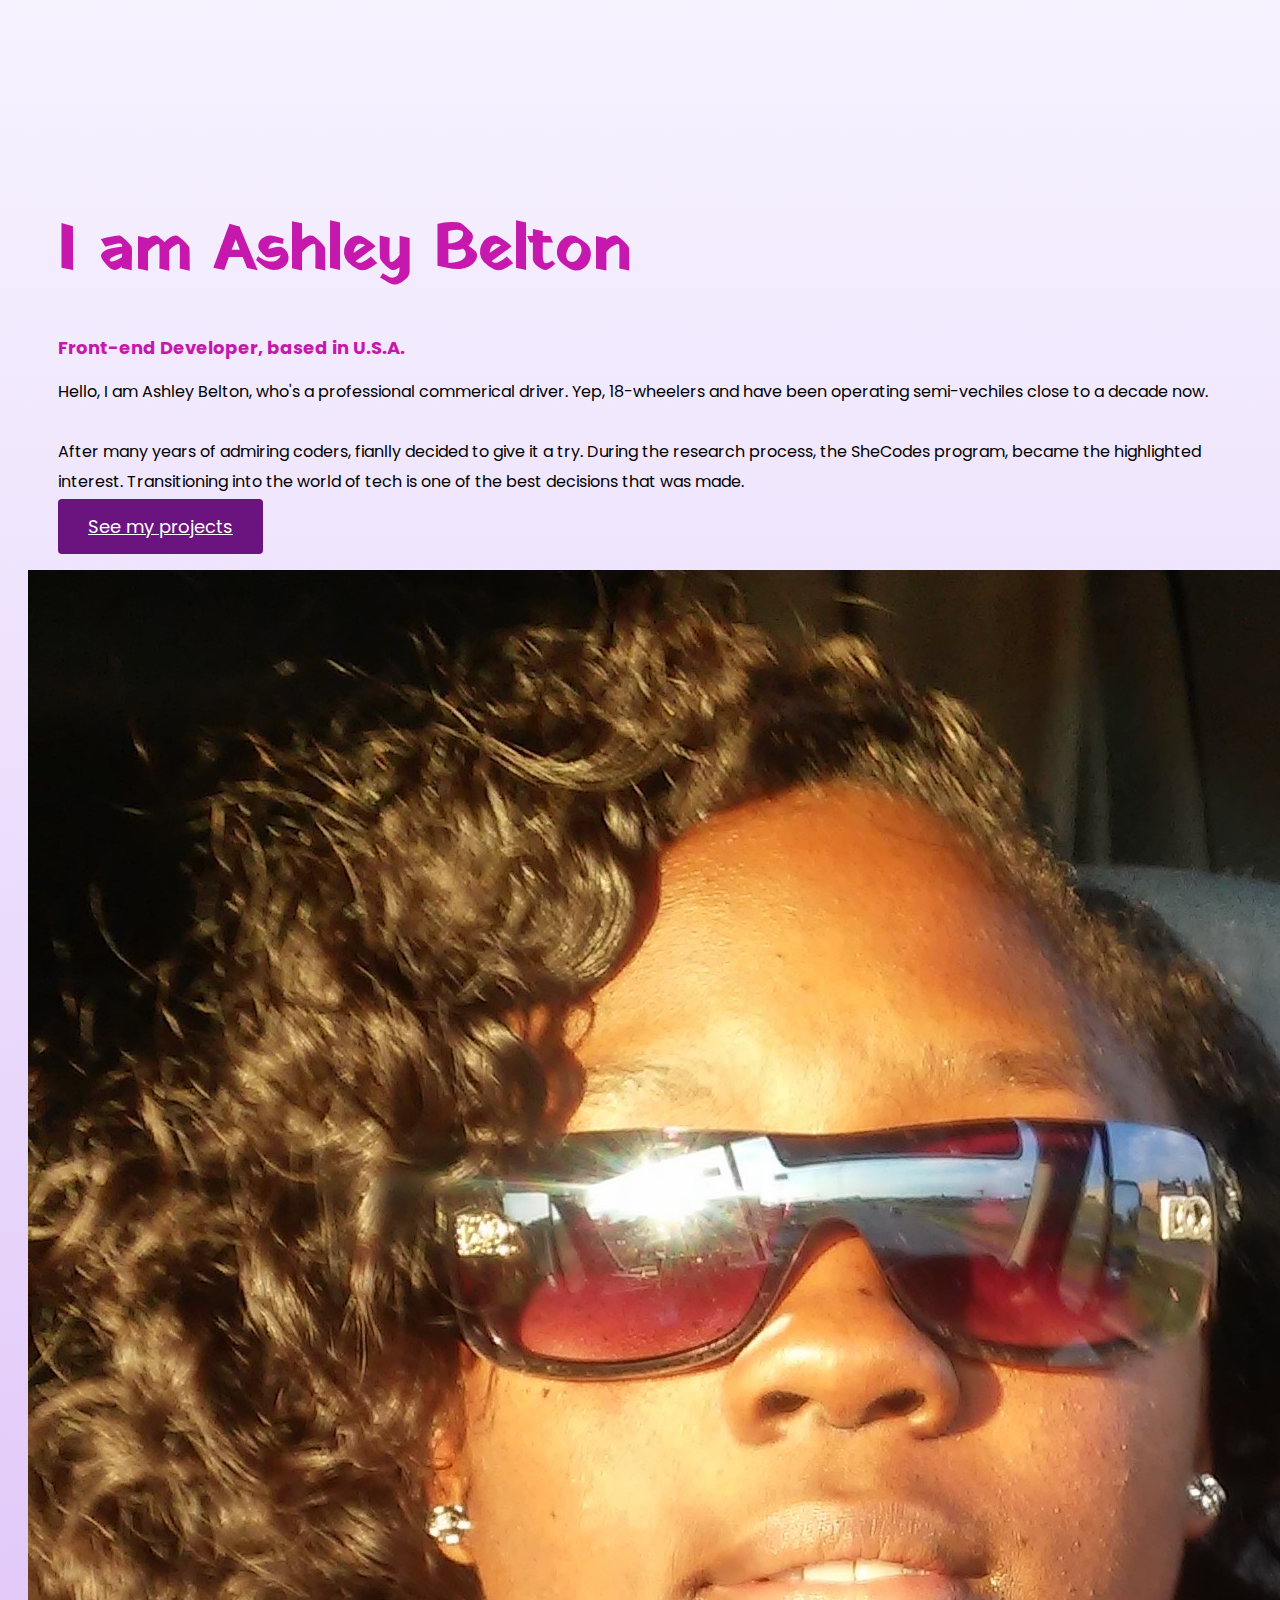
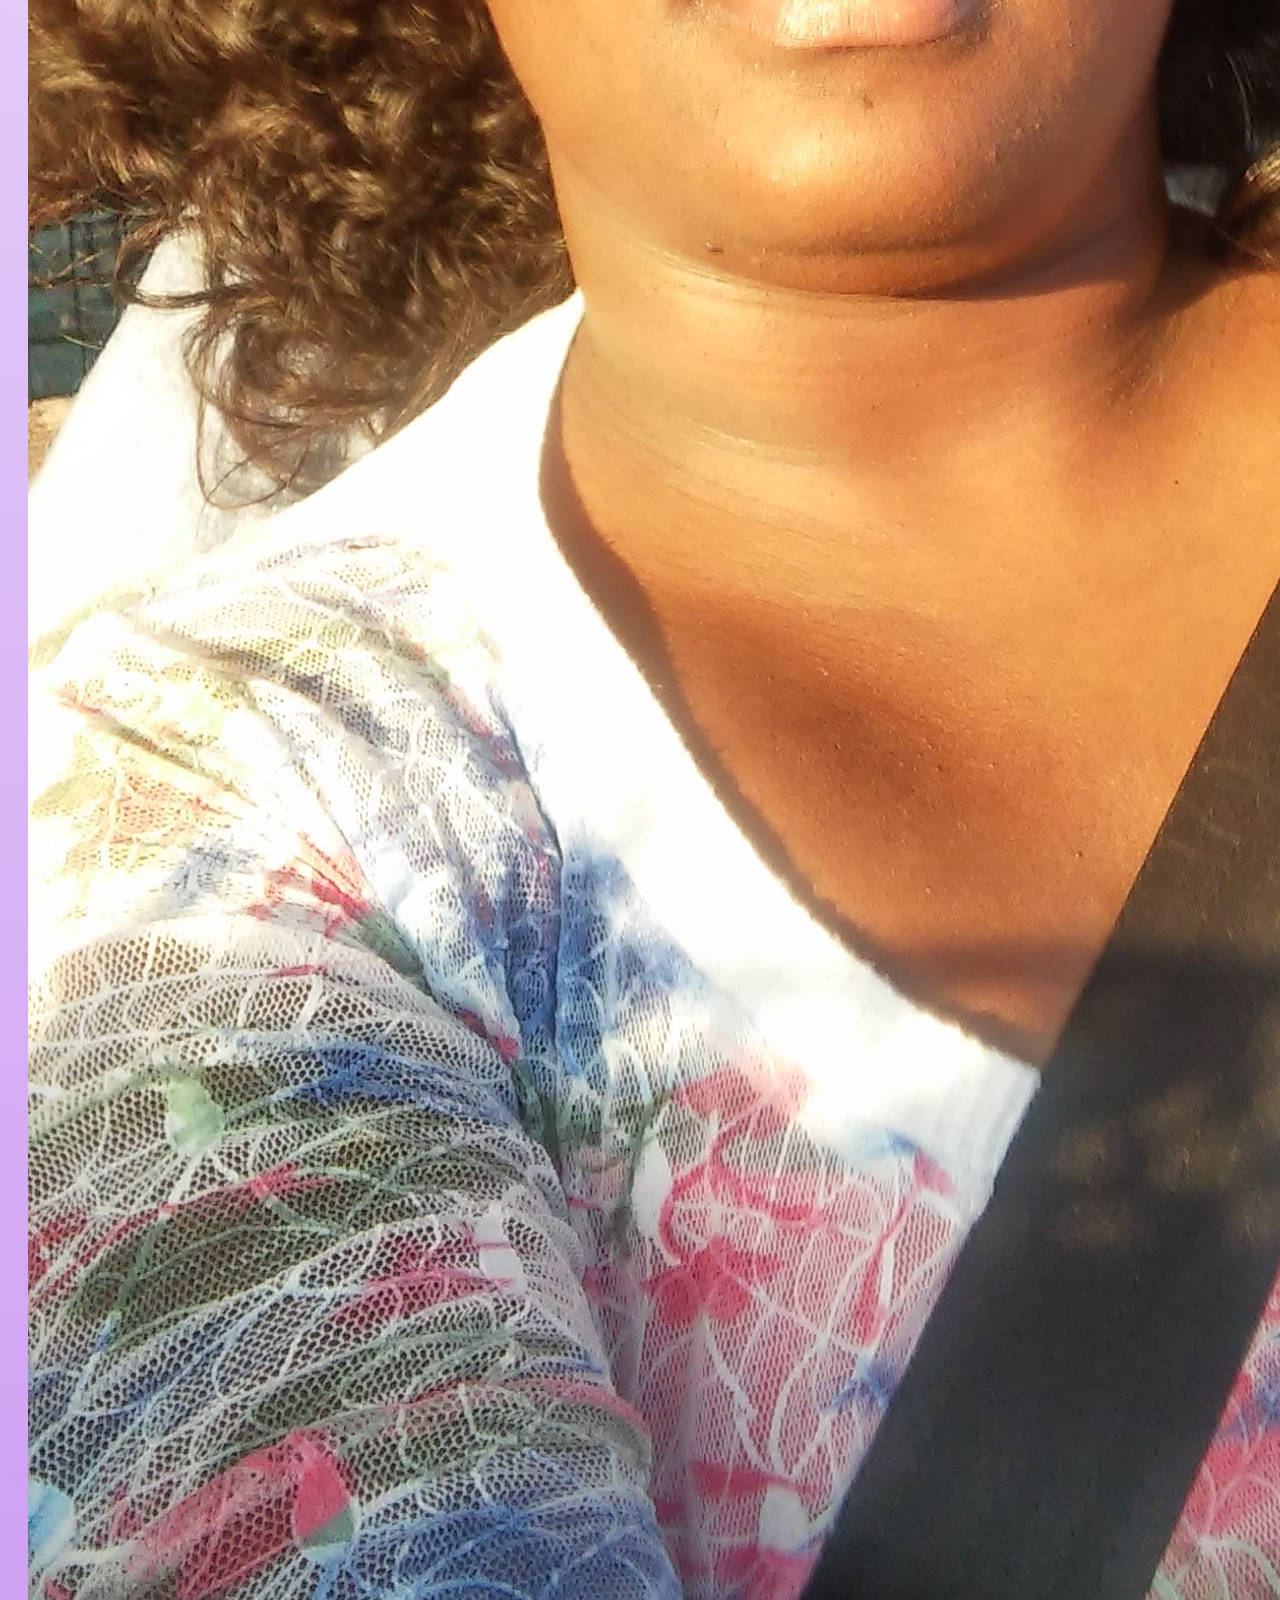
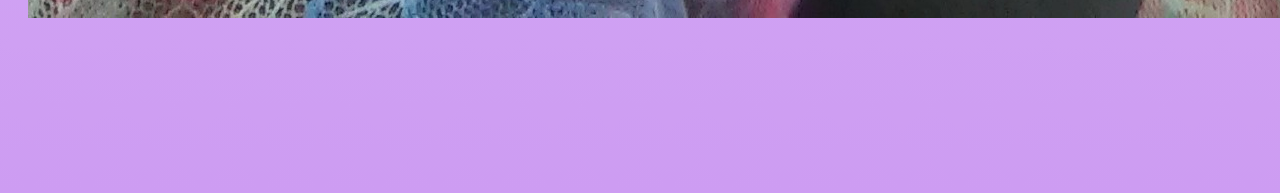
==== about.html @ a768344a "initial about.html and css" ====
<!DOCTYPE html>
<html lang="en">
  <head>
    <meta charset="UTF-8" />
    <meta http-equiv="X-UA-Compatible" content="IE=edge" />
    <meta name="viewport" content="width=device-width, initial-scale=1.0" />
    <meta
      name="description"
      content="Front-end developer from the U.S.A Ashley Belton showing recent projects to check out for job inqueries"
    />
    <link
      href="https://cdn.jsdelivr.net/npm/bootstrap@5.2.3/dist/css/bootstrap.min.css"
      rel="stylesheet"
      integrity="sha384-rbsA2VBKQhggwzxH7pPCaAqO46MgnOM80zW1RWuH61DGLwZJEdK2Kadq2F9CUG65"
      crossorigin="anonymous"
    />
    <link rel="preconnect" href="https://fonts.googleapis.com" />
    <link rel="preconnect" href="https://fonts.googleapis.com" />
    <link rel="preconnect" href="https://fonts.gstatic.com" crossorigin />
    <link
      href="https://fonts.googleapis.com/css2?family=MedievalSharp&family=PT+Mono&family=Permanent+Marker&family=Poppins:ital,wght@0,100;0,200;0,300;0,400;0,500;0,600;0,700;0,800;0,900;1,100;1,200;1,300;1,400;1,500;1,600;1,700;1,800;1,900&family=Shantell+Sans:ital,wght@0,300;0,400;0,600;1,300;1,400;1,500;1,600&family=Yatra+One&display=swap"
      rel="stylesheet"
    />
    <script
      src="https://cdn.jsdelivr.net/npm/bootstrap@5.2.3/dist/js/bootstrap.bundle.min.js"
      integrity="sha384-kenU1KFdBIe4zVF0s0G1M5b4hcpxyD9F7jL+jjXkk+Q2h455rYXK/7HAuoJl+0I4"
      crossorigin="anonymous"
    ></script>
    <link href="/src/styles.css" rel="stylesheet" />

    <title>Front-end Developer Ashley Belton</title>
  </head>
  <div class="about-section container">
    <div class="row">
        <div class="col-lg-6">
            <div class="about-section-content">
    <h1 class="about-header mb-4">I am Ashley Belton</h1>
    <h2 class="about-dev mb-4">Front-end Developer, based in U.S.A.</h2>
    <p class="mb-5">
      Hello, I am Ashley Belton, who's a professional commerical driver. Yep,
      18-wheelers and have been operating semi-vechiles close to a decade now.
      <br />
      <br />
      After many years of admiring coders, fianlly decided to give it a try.
      During the research process, the SheCodes program, became the highlighted
      interest. Transitioning into the world of tech is one of the best
      decisions that was made.
    </p>
    <a href="" class="btn btn-branding">See my projects</a>
    </div>
        </div>
        <div class="col-lg-6">
            <img src="images/0921161813b_HDR.jpg" alt="picture of me" class="img-fluid">
            </div>
            </div>
        </div>
  </body>
</html>
---- src/styles.css ----
:root {
  --primary-color: linear-gradient(to top, #cd9cf2 0%, #f6f3ff 100%);
  --secondary-color: #eed0dd;
  --box-shadow: 0 5px 10px rgba(0, 0, 0, 0.3);
  --accent-color: #6b137f;
  --ground-color: #c618ac;
  --heading-font-family: "Yatra One", cursive;
  --default-font-family: "Poppins", sans-serif;
}

body {
  background: var(--primary-color);
  font-family: var(--default-font-family);
}

h1,
h2,
h3 {
  color: var(--secondary-color);
  font-family: var(--heading-font-family);
  font-weight: bold;
}

h1 {
  font-size: 46px;
  line-height: 1.5;
}

h4 {
  font-family: var(--heading-font-family);
  font-size: 44px;
  color: var(--ground-color);
}
p {
  font-weight: normal;
  font-size: 16px;
  line-height: 30px;
}

.hero {
  background-image: url("https://images.unsplash.com/photo-1614853317094-072a63362e31?ixlib=rb-4.0.3&ixid=MnwxMjA3fDB8MHxwaG90by1wYWdlfHx8fGVufDB8fHx8&auto=format&fit=crop&w=870&q=80");
  text-align: center;
  padding: 160px 20px;
  background-repeat: no-repeat;
  background-size: 100%;
}

.hero h2 {
  font-family: var(--heading-font-family);
  font-weight: normal;
  line-height: 1.5;
  font-size: 68px;
}
.btn-branding {
  background: var(--accent-color);
  border-radius: 4px;
  color: white;
  font-size: 18px;
  line-height: 27px;
  padding: 15px 30px;
}
.btn-branding-outline {
  color: var(--accent-color);
  border: 1px solid var(--accent-color);
  border-radius: 10px;
  font-size: 18px;
  line-height: 27px;
  padding: 15px 30px;
}

.contact-link,
.about-link {
  color: var(--secondary-color);
  background: var(--ground-color);
  font-size: 24px;
  text-align: center;
  text-decoration: none;
  border-radius: 10px;
  padding: 15px 10px;
}
.navigation-link {
  display: flex;
  justify-content: center;
}
.navigation-link a {
  margin: 20px;
}

.navigation-link:hover {
  color: white;
}

.project-desciption {
  padding: 120px 60px;
}
.about-header,
.about-dev {
  color: var(--ground-color);
}
.about-section {
  padding: 160px 20px;
}

.about-section h1 {
  font-size: 64px;
  line-height: 80px;
}

.about-section h2 {
  font-size: 18px;
  font-family: var(--default-font-family);
}

.about-section-content {
  margin: 30px;
}

@media (max-width: 576px) {
  h1 {
    color: var(--ground-color);
    font-size: 48px;
    line-height: 1.5;
  }

  h2 {
    color: var(--ground-color);
    font-size: 22px;
    text-align: center;
  }
  h3 {
    color: var(--ground-color);
  }

  p {
    text-align: center;
  }
  .about-section {
    text-align: center;
    padding: 0;
  }
  .hero {
    background: var(--primary-color);
  }

  .btn-branding-outline {
    display: block;
    text-align: center;
    margin: 0 20px;
  }
}
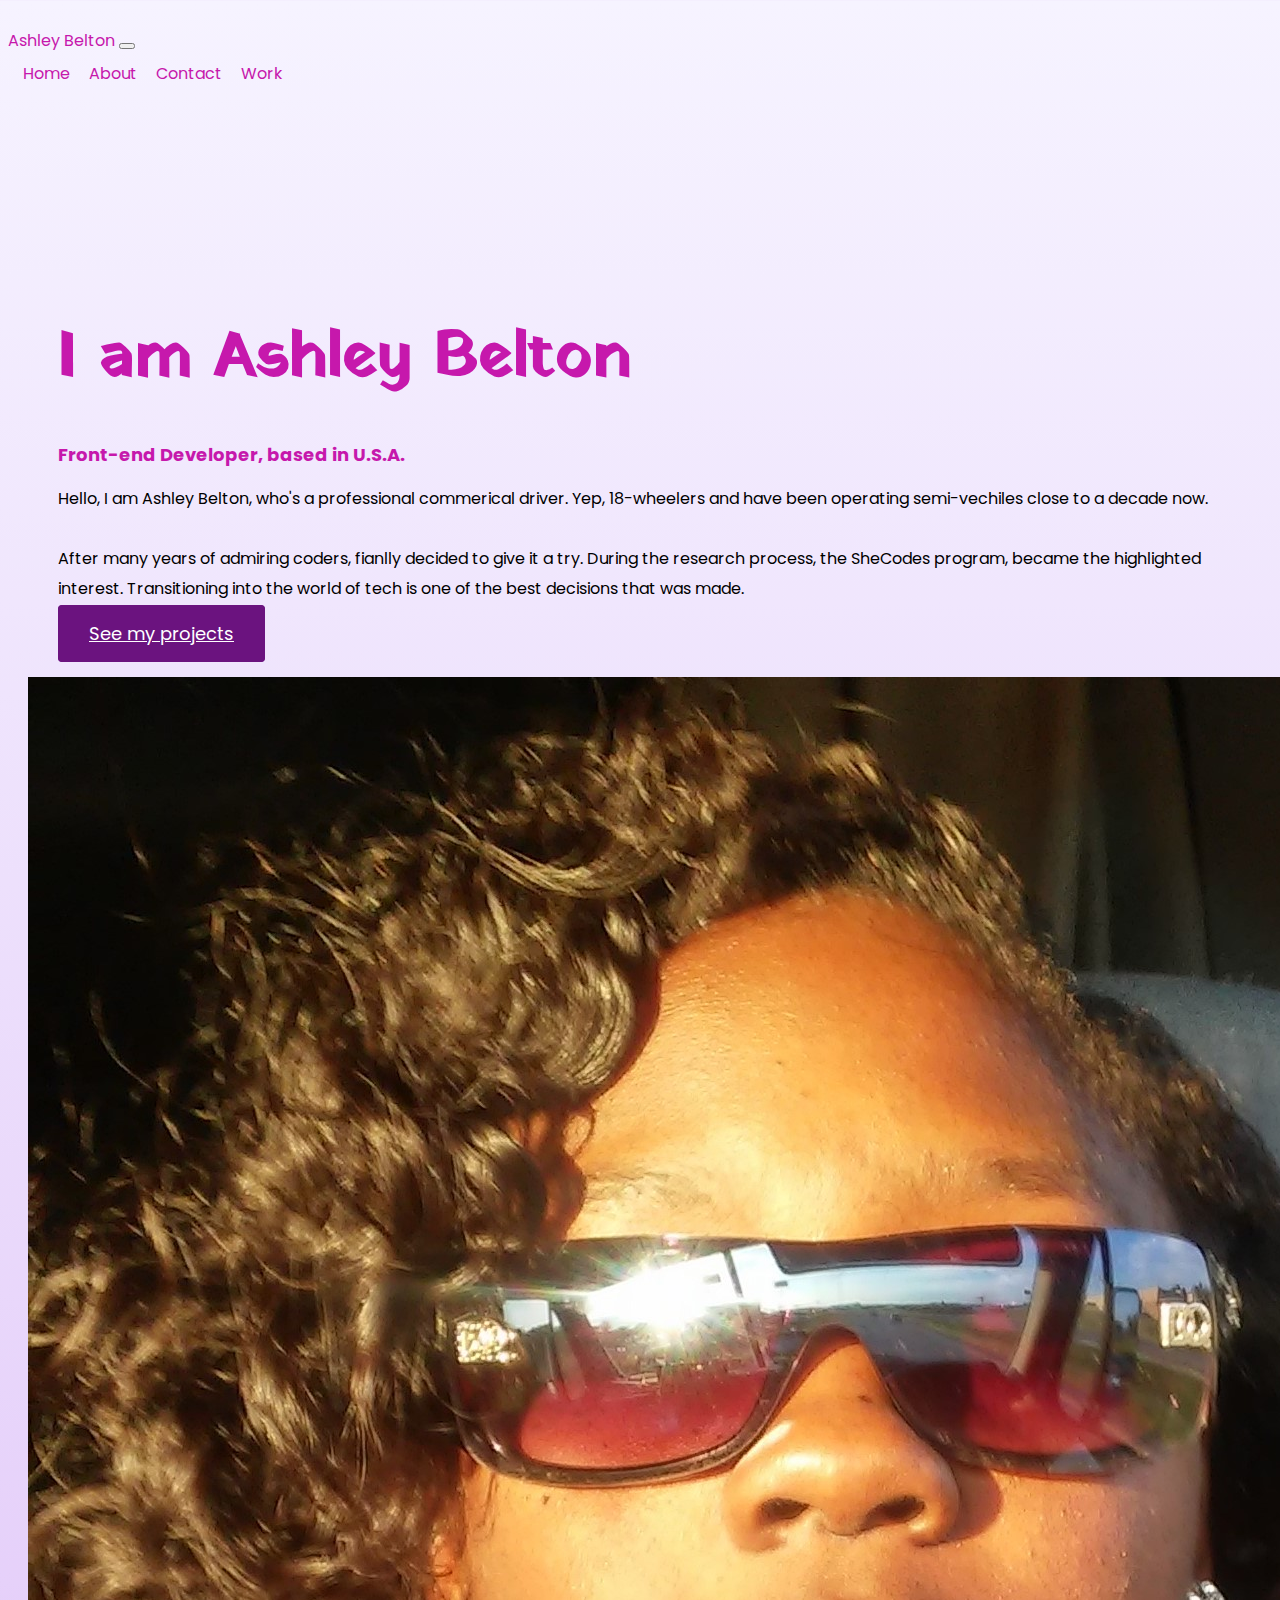
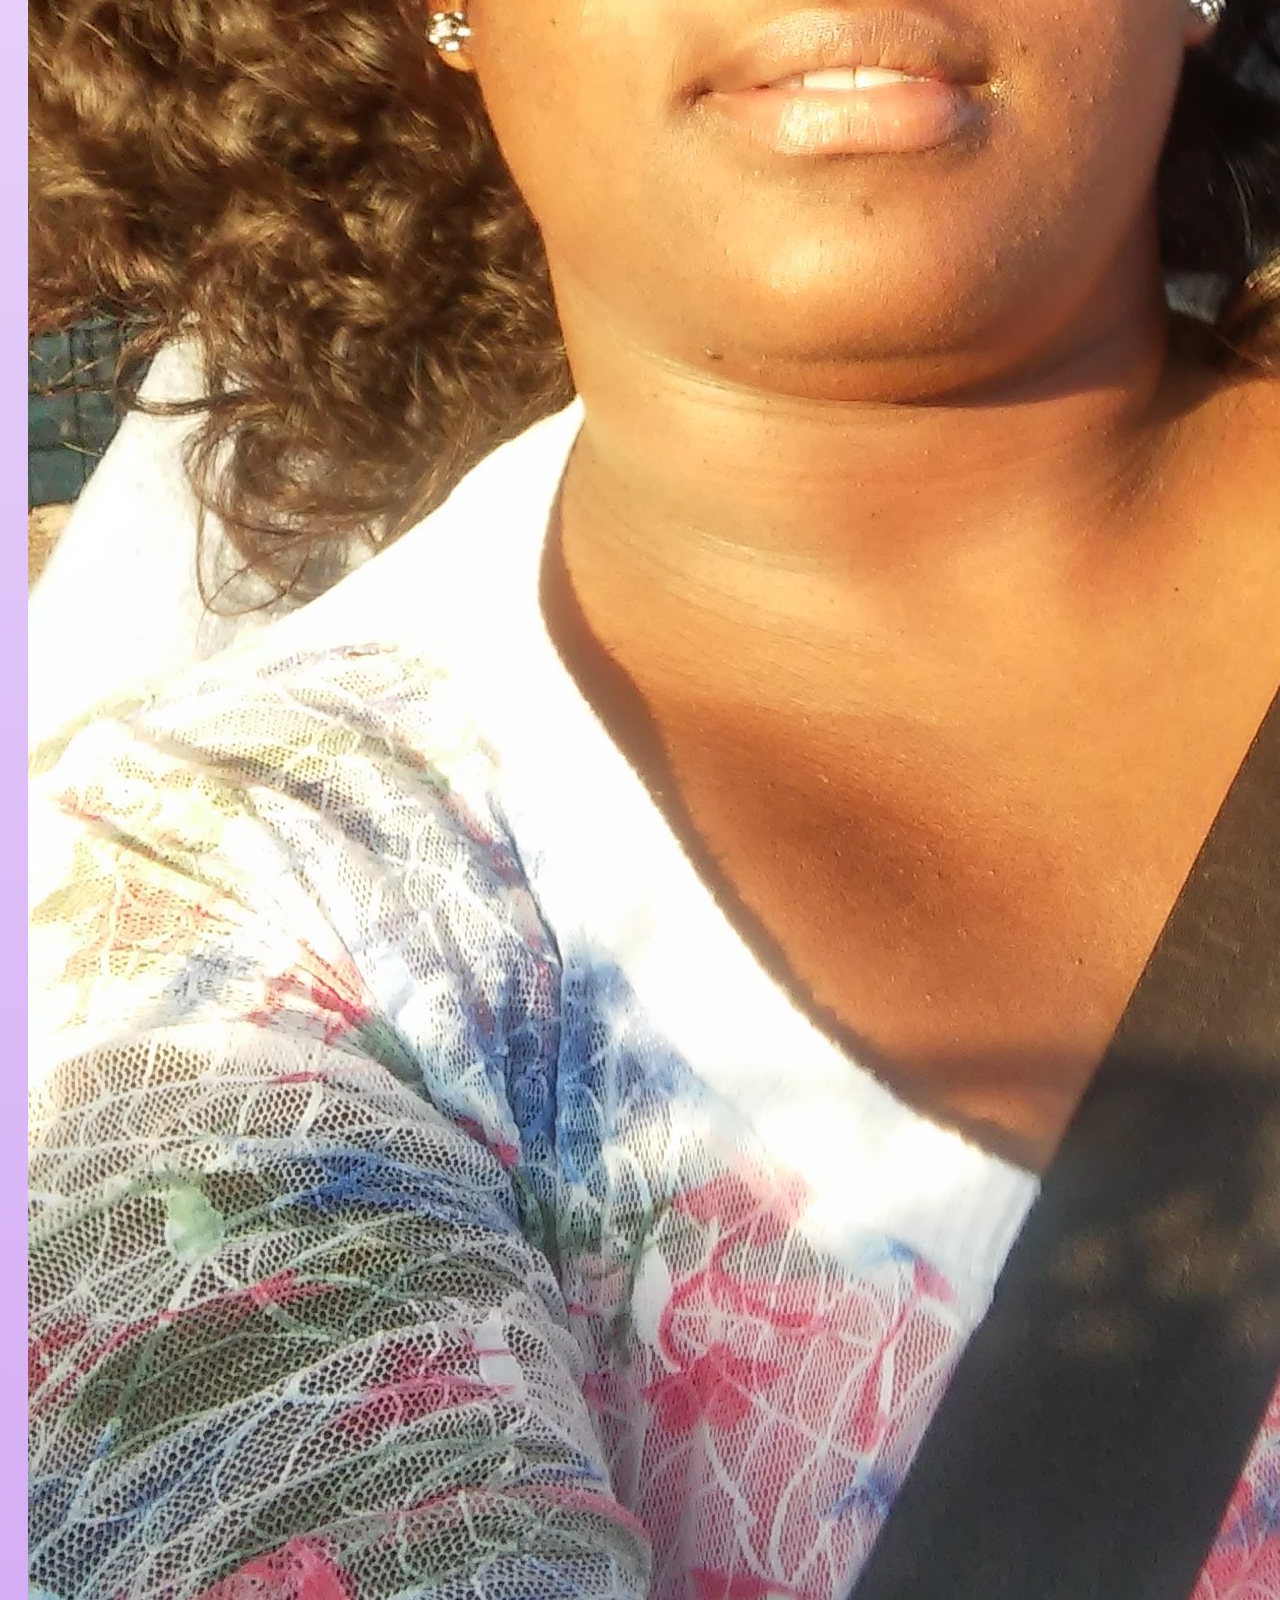
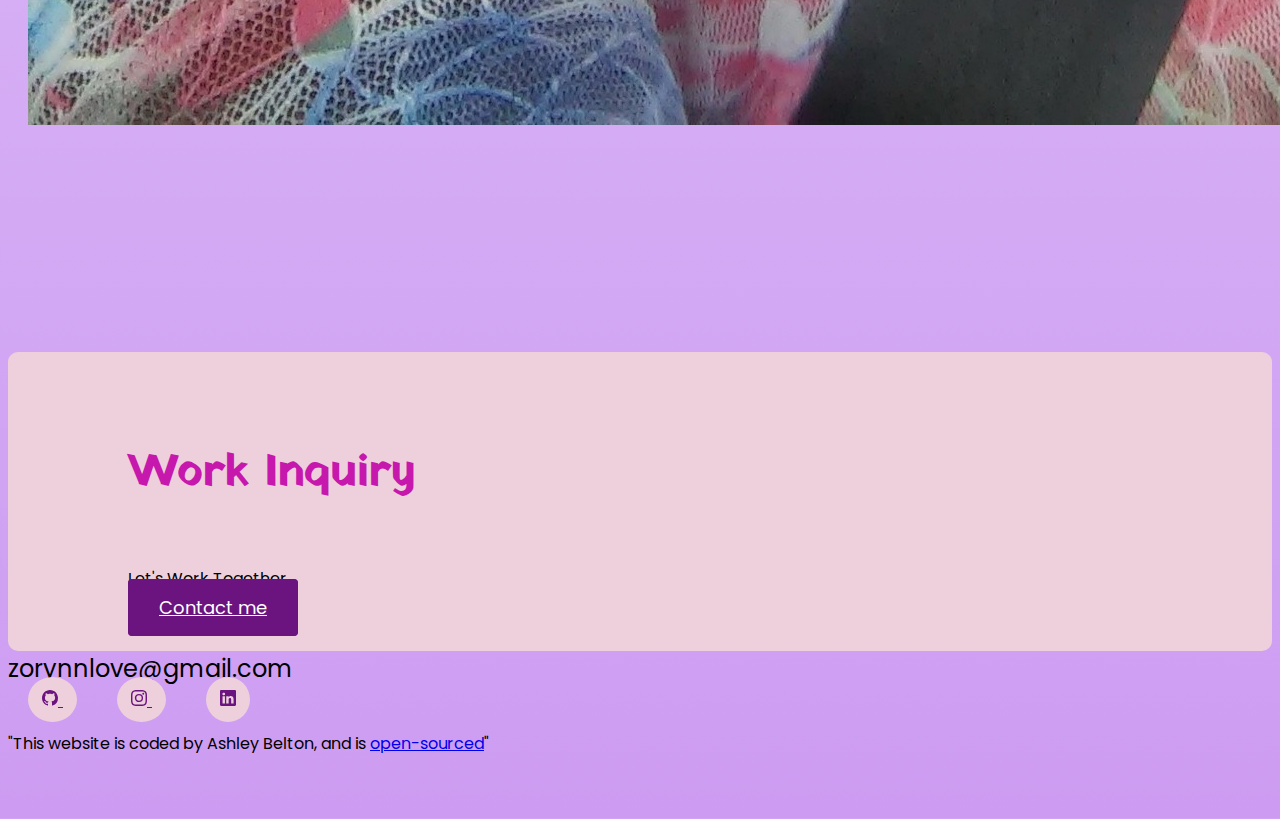
==== commit f723a81c: "added profile icon links and css" ====
--- a/about.html
+++ b/about.html
@@ -30,6 +30,50 @@
 
     <title>Front-end Developer Ashley Belton</title>
   </head>
+   <nav class="navbar navbar-expand-lg navbar-light bg-light fixed-top">
+      <div class="container">
+        <a class="navbar-brand" href="/">Ashley Belton</a>
+        <button
+          class="navbar-toggler"
+          type="button"
+          data-bs-toggle="collapse"
+          data-bs-target="#navbarNav"
+          aria-controls="navbarNav"
+          aria-expanded="false"
+          aria-label="Toggle navigation"
+        >
+          <span class="navbar-toggler-icon"></span>
+        </button>
+        <div class="collapse navbar-collapse" id="navbarNav">
+          <ul class="navbar-nav">
+            <li class="nav-item">
+              <a
+                class="nav-link active"
+                aria-current="page"
+                title="Homepage"
+                href="/"
+                >Home</a
+              >
+            </li>
+            <li class="nav-item">
+              <a class="nav-link" title="About Ashley" href="/about.html"
+                >About</a
+              >
+            </li>
+            <li class="nav-item">
+              <a class="nav-link" title="Contact Ashley" href="/contact.html"
+                >Contact</a
+              >
+            </li>
+            <li class="nav-item">
+              <a class="nav-link" title="Ashley's Works" href="/work.html"
+                >Work</a
+              >
+            </li>
+          </ul>
+        </div>
+      </div>
+    </nav>
   <div class="about-section container">
     <div class="row">
         <div class="col-lg-6">
@@ -54,5 +98,92 @@
             </div>
             </div>
         </div>
+         <footer>
+        <div class="contact-box justify-content-between mb-5 d-none d-md-flex">
+          <div>
+            <h4>Work Inquiry</h4>
+            <p class="text-muted">Let's Work Together</p>
+          </div>
+          <div>
+            <a href="/contact.html" class="btn btn-branding mt-3" title="Contact me">Contact me</a>
+          </div>
+        </div>
+        <div class="d-flex justify-content-center mb-5">
+          <a
+            href="mailto:zorynnlove@gmail.com"
+            class="email-link"
+            title="Email Ashley"
+            >zorynnlove@gmail.com</a
+          >
+        </div>
+        <div class="social-links d-flex justify-content-center">
+          <a
+            href="https://www.github.com/arbelton"
+            target="_blank"
+            title="Github Profile"
+          >
+            <i class="bi bi-github"></i
+            ><svg
+              xmlns="http://www.w3.org/2000/svg"
+              width="16"
+              height="16"
+              fill="currentColor"
+              class="bi bi-github"
+              viewBox="0 0 16 16"
+            >
+              <path
+                d="M8 0C3.58 0 0 3.58 0 8c0 3.54 2.29 6.53 5.47 7.59.4.07.55-.17.55-.38 0-.19-.01-.82-.01-1.49-2.01.37-2.53-.49-2.69-.94-.09-.23-.48-.94-.82-1.13-.28-.15-.68-.52-.01-.53.63-.01 1.08.58 1.23.82.72 1.21 1.87.87 2.33.66.07-.52.28-.87.51-1.07-1.78-.2-3.64-.89-3.64-3.95 0-.87.31-1.59.82-2.15-.08-.2-.36-1.02.08-2.12 0 0 .67-.21 2.2.82.64-.18 1.32-.27 2-.27.68 0 1.36.09 2 .27 1.53-1.04 2.2-.82 2.2-.82.44 1.1.16 1.92.08 2.12.51.56.82 1.27.82 2.15 0 3.07-1.87 3.75-3.65 3.95.29.25.54.73.54 1.48 0 1.07-.01 1.93-.01 2.2 0 .21.15.46.55.38A8.012 8.012 0 0 0 16 8c0-4.42-3.58-8-8-8z"
+              />
+            </svg>
+          </a>
+          <a
+            href="https://www.instagram.com/renie.ma"
+            target="_blank"
+            title="Instagram Profile"
+          >
+            <i class="bi bi-instagram"></i
+            ><svg
+              xmlns="http://www.w3.org/2000/svg"
+              width="16"
+              height="16"
+              fill="currentColor"
+              class="bi bi-instagram"
+              viewBox="0 0 16 16"
+            >
+              <path
+                d="M8 0C5.829 0 5.556.01 4.703.048 3.85.088 3.269.222 2.76.42a3.917 3.917 0 0 0-1.417.923A3.927 3.927 0 0 0 .42 2.76C.222 3.268.087 3.85.048 4.7.01 5.555 0 5.827 0 8.001c0 2.172.01 2.444.048 3.297.04.852.174 1.433.372 1.942.205.526.478.972.923 1.417.444.445.89.719 1.416.923.51.198 1.09.333 1.942.372C5.555 15.99 5.827 16 8 16s2.444-.01 3.298-.048c.851-.04 1.434-.174 1.943-.372a3.916 3.916 0 0 0 1.416-.923c.445-.445.718-.891.923-1.417.197-.509.332-1.09.372-1.942C15.99 10.445 16 10.173 16 8s-.01-2.445-.048-3.299c-.04-.851-.175-1.433-.372-1.941a3.926 3.926 0 0 0-.923-1.417A3.911 3.911 0 0 0 13.24.42c-.51-.198-1.092-.333-1.943-.372C10.443.01 10.172 0 7.998 0h.003zm-.717 1.442h.718c2.136 0 2.389.007 3.232.046.78.035 1.204.166 1.486.275.373.145.64.319.92.599.28.28.453.546.598.92.11.281.24.705.275 1.485.039.843.047 1.096.047 3.231s-.008 2.389-.047 3.232c-.035.78-.166 1.203-.275 1.485a2.47 2.47 0 0 1-.599.919c-.28.28-.546.453-.92.598-.28.11-.704.24-1.485.276-.843.038-1.096.047-3.232.047s-2.39-.009-3.233-.047c-.78-.036-1.203-.166-1.485-.276a2.478 2.478 0 0 1-.92-.598 2.48 2.48 0 0 1-.6-.92c-.109-.281-.24-.705-.275-1.485-.038-.843-.046-1.096-.046-3.233 0-2.136.008-2.388.046-3.231.036-.78.166-1.204.276-1.486.145-.373.319-.64.599-.92.28-.28.546-.453.92-.598.282-.11.705-.24 1.485-.276.738-.034 1.024-.044 2.515-.045v.002zm4.988 1.328a.96.96 0 1 0 0 1.92.96.96 0 0 0 0-1.92zm-4.27 1.122a4.109 4.109 0 1 0 0 8.217 4.109 4.109 0 0 0 0-8.217zm0 1.441a2.667 2.667 0 1 1 0 5.334 2.667 2.667 0 0 1 0-5.334z"
+              />
+            </svg>
+          </a>
+          <a
+            href="https://www.linkedin.com/in/ashley-belton"
+            target="_blank"
+            title="LinkedIn Profile"
+          >
+            <i class="bi bi-linkedin"></i
+            ><svg
+              xmlns="http://www.w3.org/2000/svg"
+              width="16"
+              height="16"
+              fill="currentColor"
+              class="bi bi-linkedin"
+              viewBox="0 0 16 16"
+            >
+              <path
+                d="M0 1.146C0 .513.526 0 1.175 0h13.65C15.474 0 16 .513 16 1.146v13.708c0 .633-.526 1.146-1.175 1.146H1.175C.526 16 0 15.487 0 14.854V1.146zm4.943 12.248V6.169H2.542v7.225h2.401zm-1.2-8.212c.837 0 1.358-.554 1.358-1.248-.015-.709-.52-1.248-1.342-1.248-.822 0-1.359.54-1.359 1.248 0 .694.521 1.248 1.327 1.248h.016zm4.908 8.212V9.359c0-.216.016-.432.08-.586.173-.431.568-.878 1.232-.878.869 0 1.216.662 1.216 1.634v3.865h2.401V9.25c0-2.22-1.184-3.252-2.764-3.252-1.274 0-1.845.7-2.165 1.193v.025h-.016a5.54 5.54 0 0 1 .016-.025V6.169h-2.4c.03.678 0 7.225 0 7.225h2.4z"
+              />
+            </svg>
+          </a>
+        </div>
+        <p class="text-center mt-5">
+          "This website is coded by Ashley Belton, and is
+          <a
+            href="https://github.com/arbelton/portfolio--project"
+            target="_blank"
+          >
+            open-sourced</a
+          >"
+        </p>
+      </footer>
   </body>
 </html>
--- a/src/styles.css
+++ b/src/styles.css
@@ -53,6 +53,7 @@
 }
 .btn-branding {
   background: var(--accent-color);
+  border: 1px solid var(--accent-color);
   border-radius: 4px;
   color: white;
   font-size: 18px;
@@ -114,6 +115,99 @@
 .about-section-content {
   margin: 30px;
 }
+.content-container {
+  padding: 160px 20px;
+}
+
+.content h1 {
+  font-size: 64px;
+  line-height: 80px;
+  color: var(--ground-color);
+}
+
+.content h2 {
+  font-size: 18px;
+  font-family: var(--default-font-family);
+}
+
+.content h3 {
+  font-size: 24px;
+  line-height: 1.5;
+  color: var(--ground-color);
+  font-family: var(--default-font-family);
+}
+
+.content p {
+  font-size: 14px;
+}
+
+.content {
+  margin: 30px;
+}
+nav {
+  padding: 20px 0;
+}
+
+nav ul {
+  padding: 0;
+  margin: 0;
+}
+
+nav li {
+  display: inline;
+  list-style: none;
+  line-height: 42px;
+  margin-left: 15px;
+}
+
+nav a {
+  text-decoration: none;
+  color: var(--ground-color);
+  transition: all 100ms ease-in-out;
+}
+
+nav a:hover,
+nav li.active a {
+  color: blueviolet;
+}
+footer {
+  margin: 60px 0;
+}
+
+footer .contact-box {
+  background: var(--secondary-color);
+  padding: 30px 120px;
+  border-radius: 10px;
+}
+
+footer .contact-box p {
+  margin: 0;
+}
+
+footer .email-link {
+  text-decoration: none;
+  color: black;
+  font-size: 24px;
+}
+
+footer .email-link:hover {
+  color: var(--secondary-color);
+}
+
+footer .social-links a {
+  margin: 0 20px;
+  color: var(--accent-color);
+  background: var(--secondary-color);
+  padding: 10px 14px;
+  border-radius: 50%;
+  font-size: 18px;
+  transition: all 100ms ease-in-out;
+}
+
+footer .social-links a:hover {
+  color: white;
+  background: var(--ground-color);
+}
 
 @media (max-width: 576px) {
   h1 {
@@ -147,4 +241,8 @@
     text-align: center;
     margin: 0 20px;
   }
-}
+  .content {
+    text-align: center;
+    padding: 0;
+  }
+}
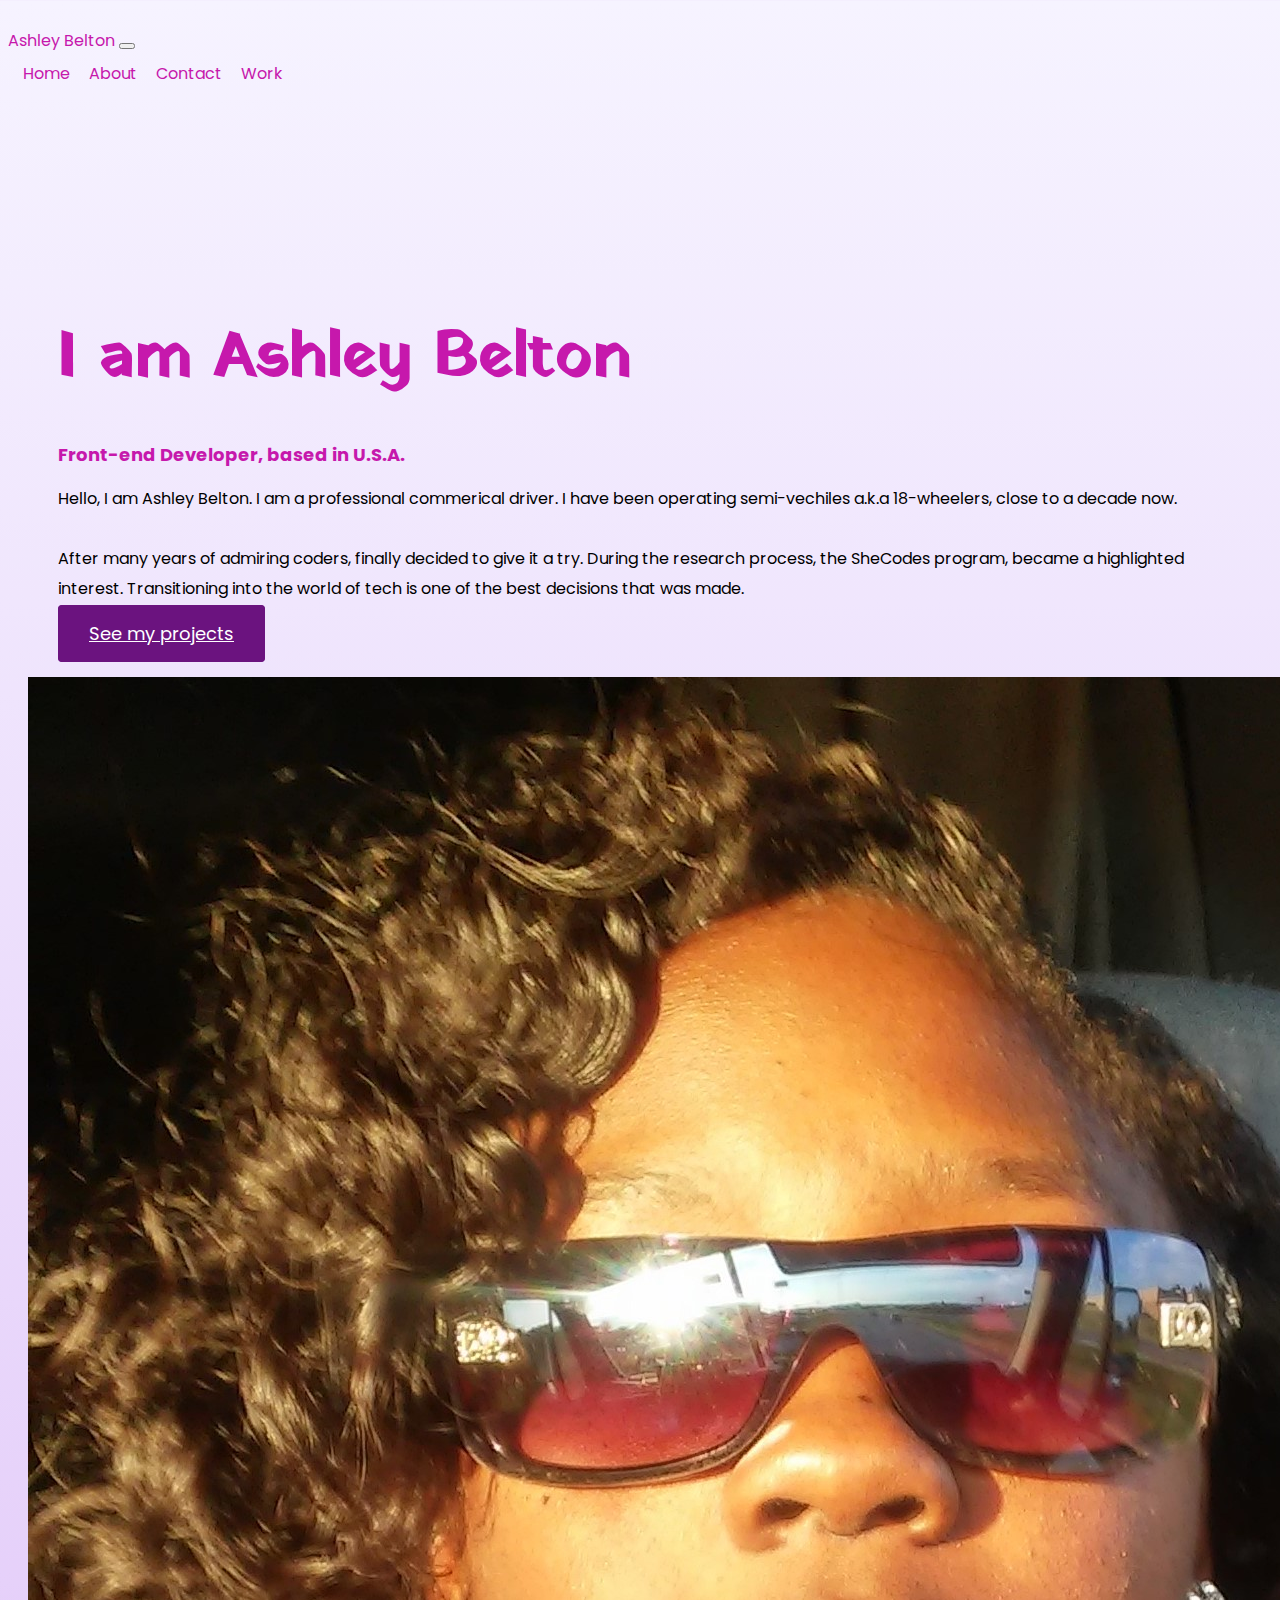
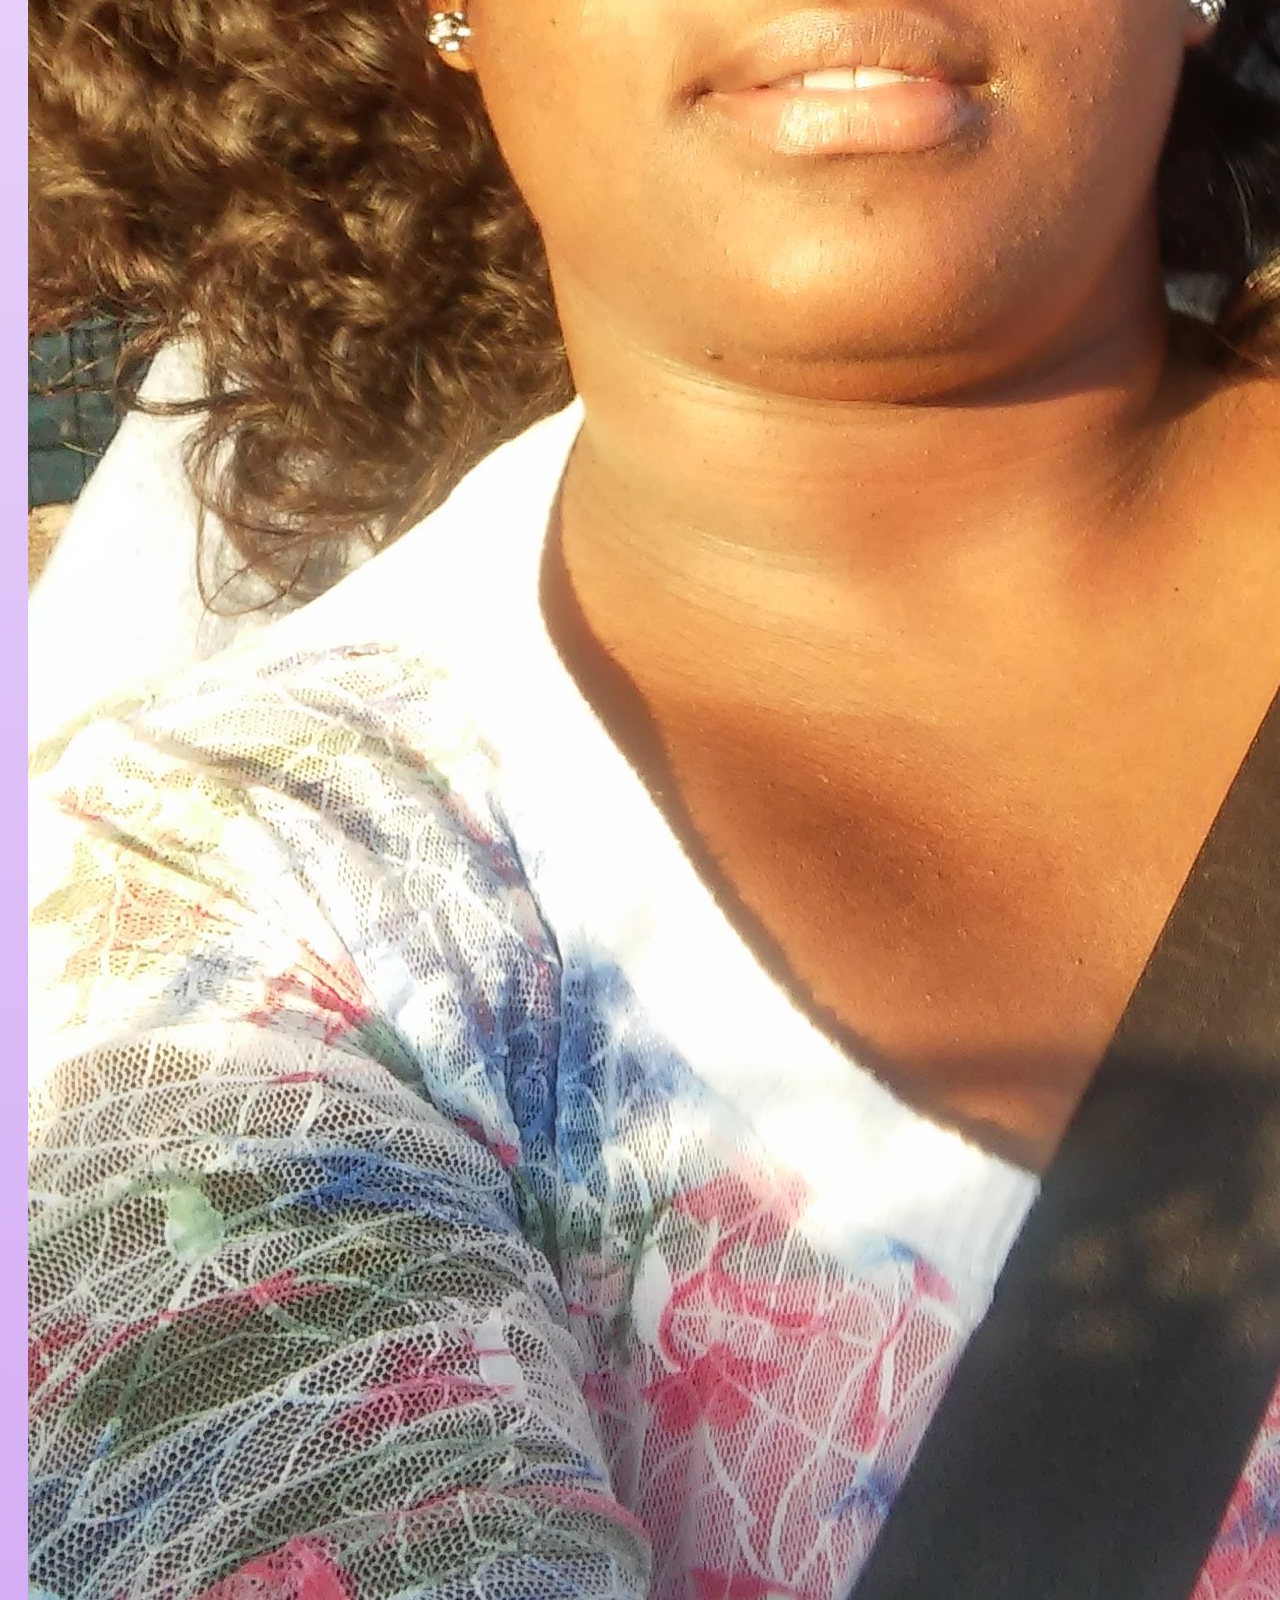
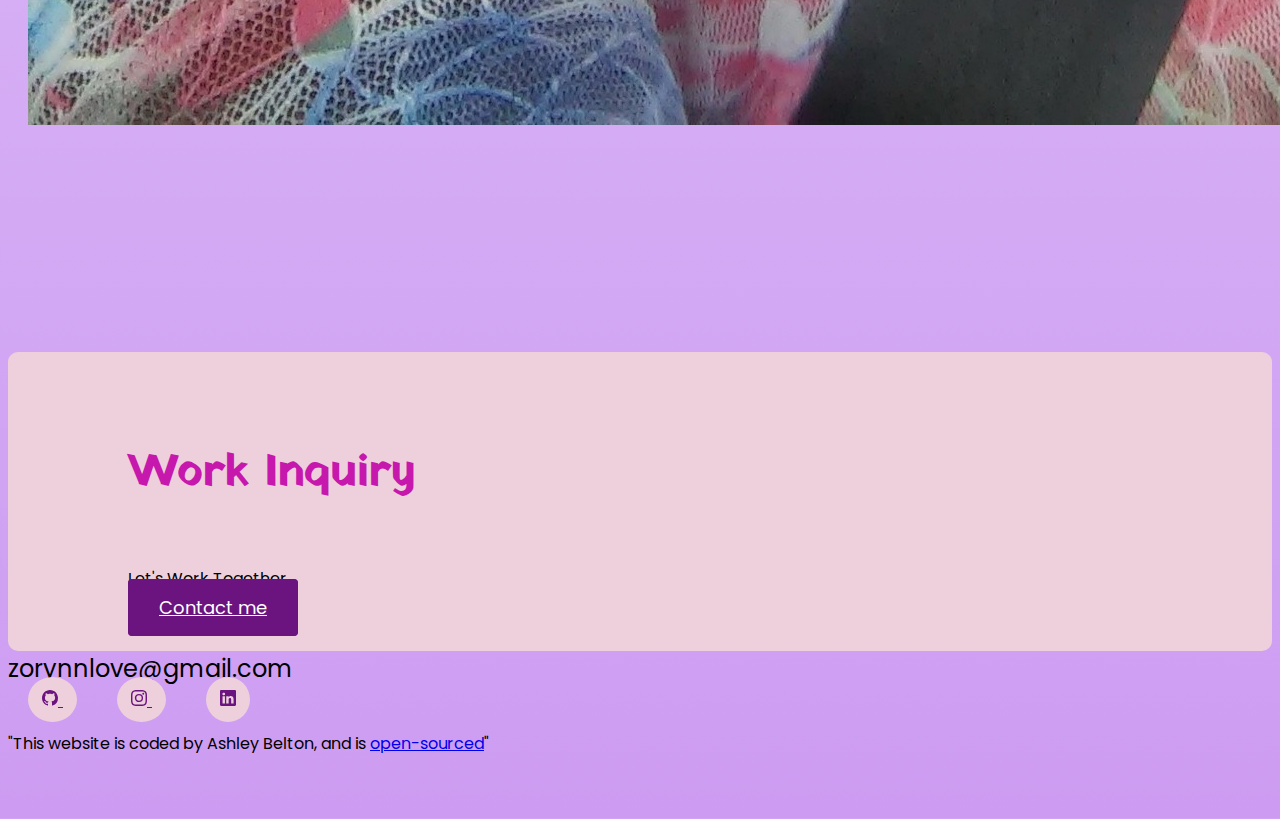
==== commit 839f1ae7: "revised about page" ====
--- a/about.html
+++ b/about.html
@@ -81,12 +81,11 @@
     <h1 class="about-header mb-4">I am Ashley Belton</h1>
     <h2 class="about-dev mb-4">Front-end Developer, based in U.S.A.</h2>
     <p class="mb-5">
-      Hello, I am Ashley Belton, who's a professional commerical driver. Yep,
-      18-wheelers and have been operating semi-vechiles close to a decade now.
+      Hello, I am Ashley Belton. I am a professional commerical driver. I have been operating semi-vechiles a.k.a 18-wheelers, close to a decade now.
       <br />
       <br />
-      After many years of admiring coders, fianlly decided to give it a try.
-      During the research process, the SheCodes program, became the highlighted
+      After many years of admiring coders, finally decided to give it a try.
+      During the research process, the SheCodes program, became a highlighted
       interest. Transitioning into the world of tech is one of the best
       decisions that was made.
     </p>
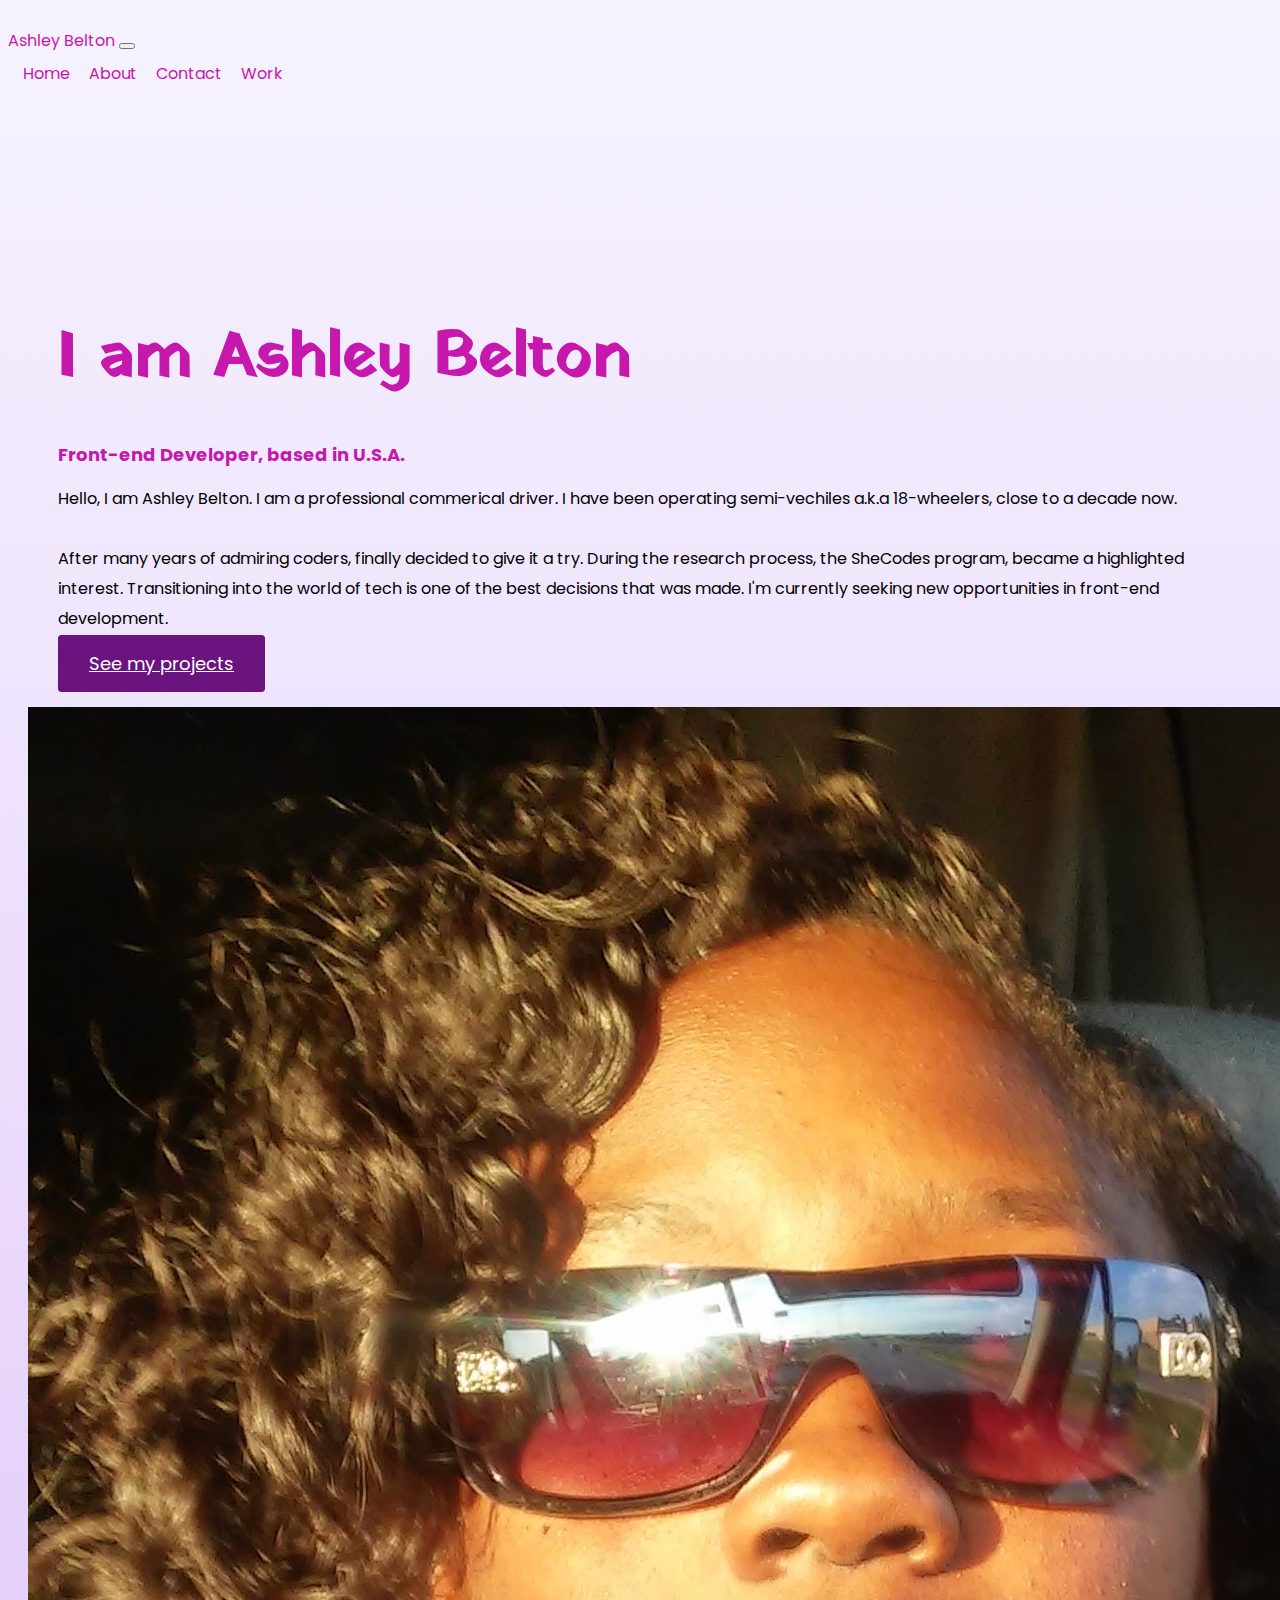
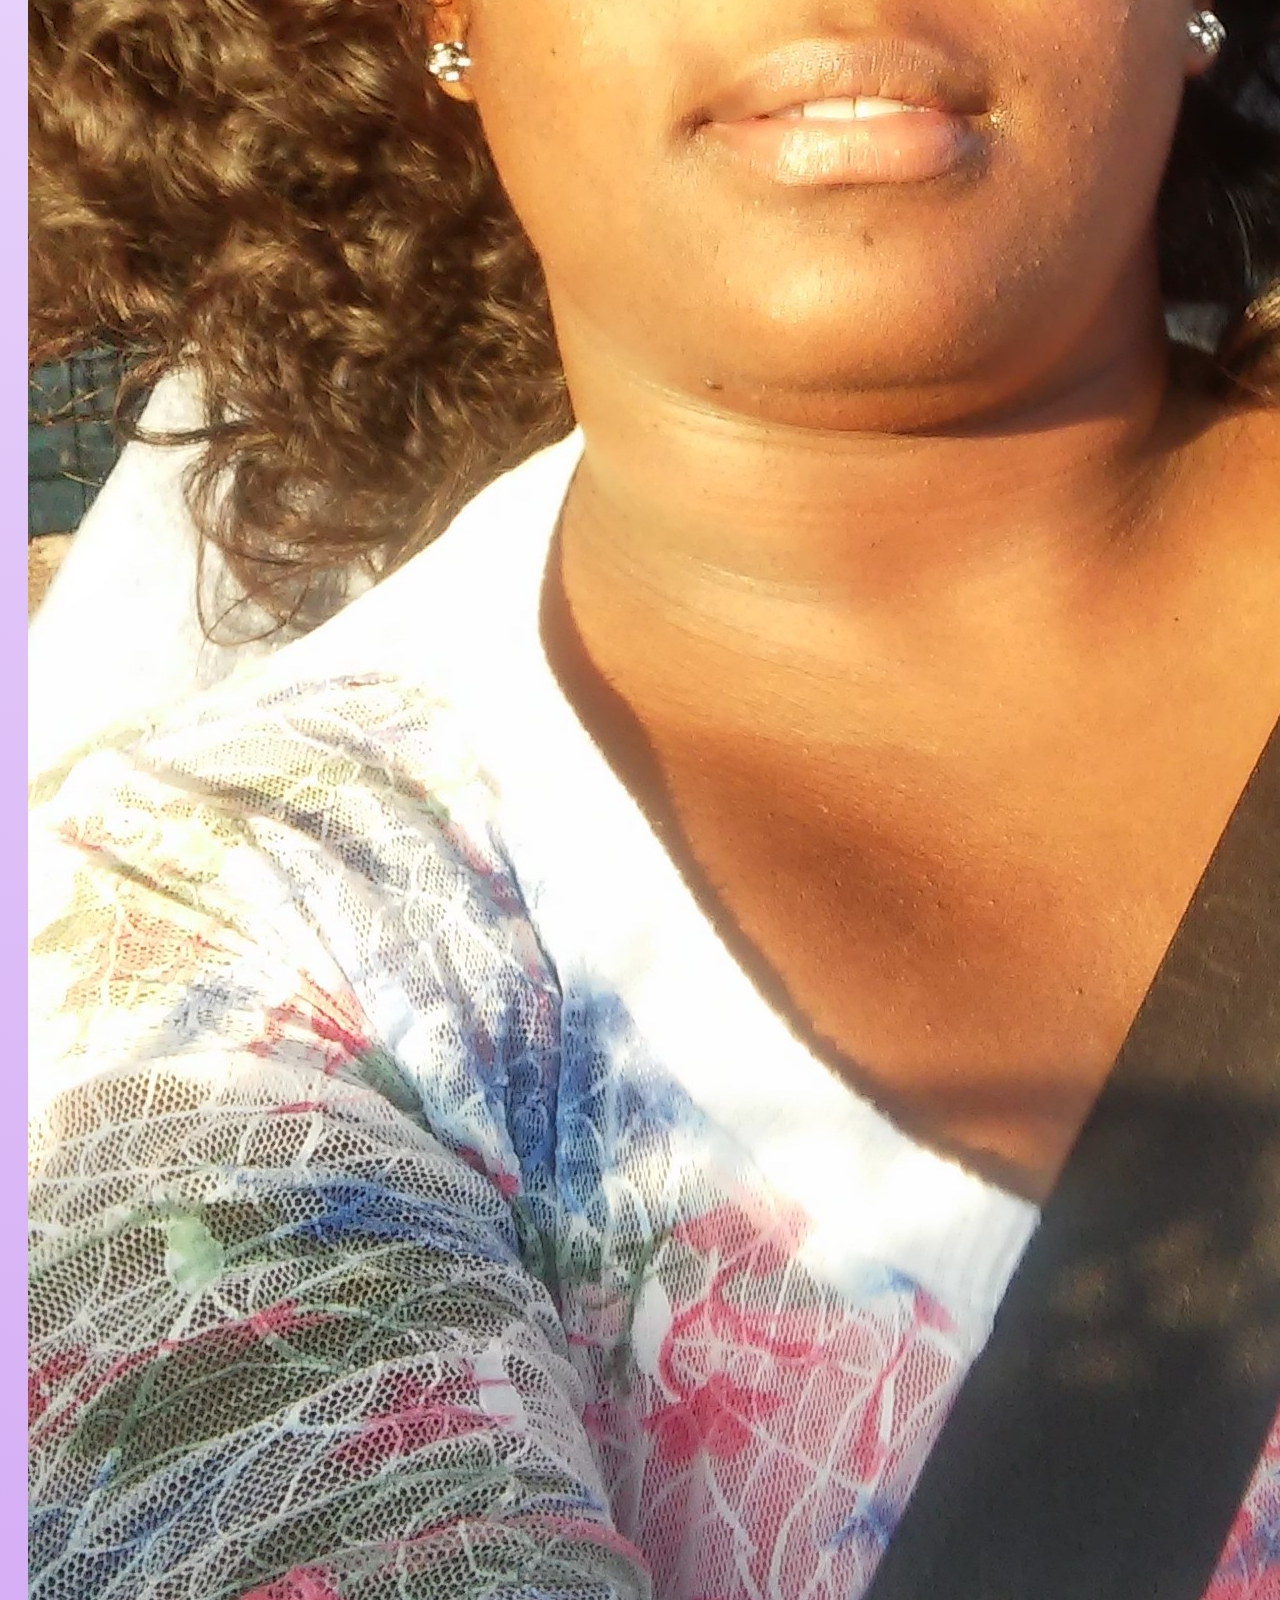
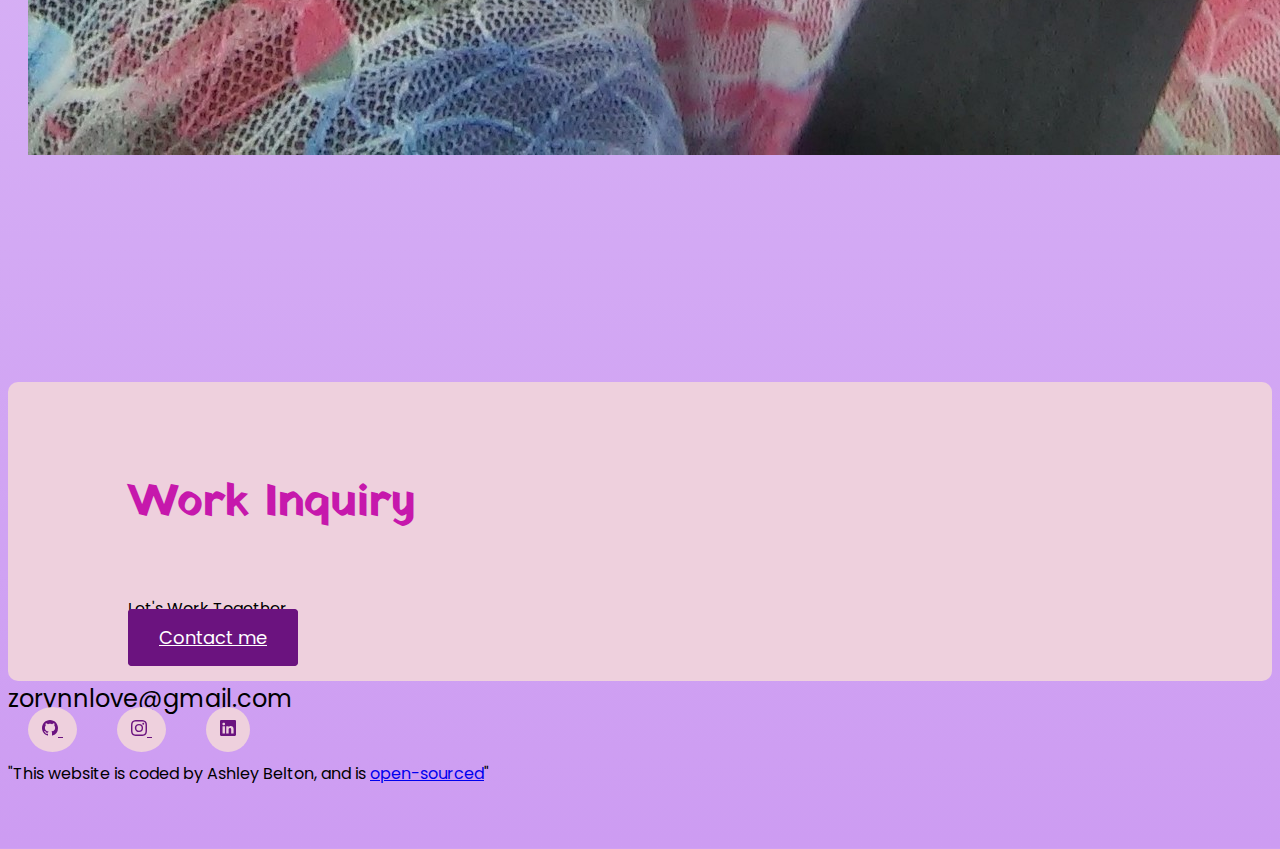
==== commit 29fa5bca: "updated about page" ====
--- a/about.html
+++ b/about.html
@@ -87,7 +87,7 @@
       After many years of admiring coders, finally decided to give it a try.
       During the research process, the SheCodes program, became a highlighted
       interest. Transitioning into the world of tech is one of the best
-      decisions that was made.
+      decisions that was made. I'm currently seeking new opportunities in front-end development.
     </p>
     <a href="" class="btn btn-branding">See my projects</a>
     </div>
